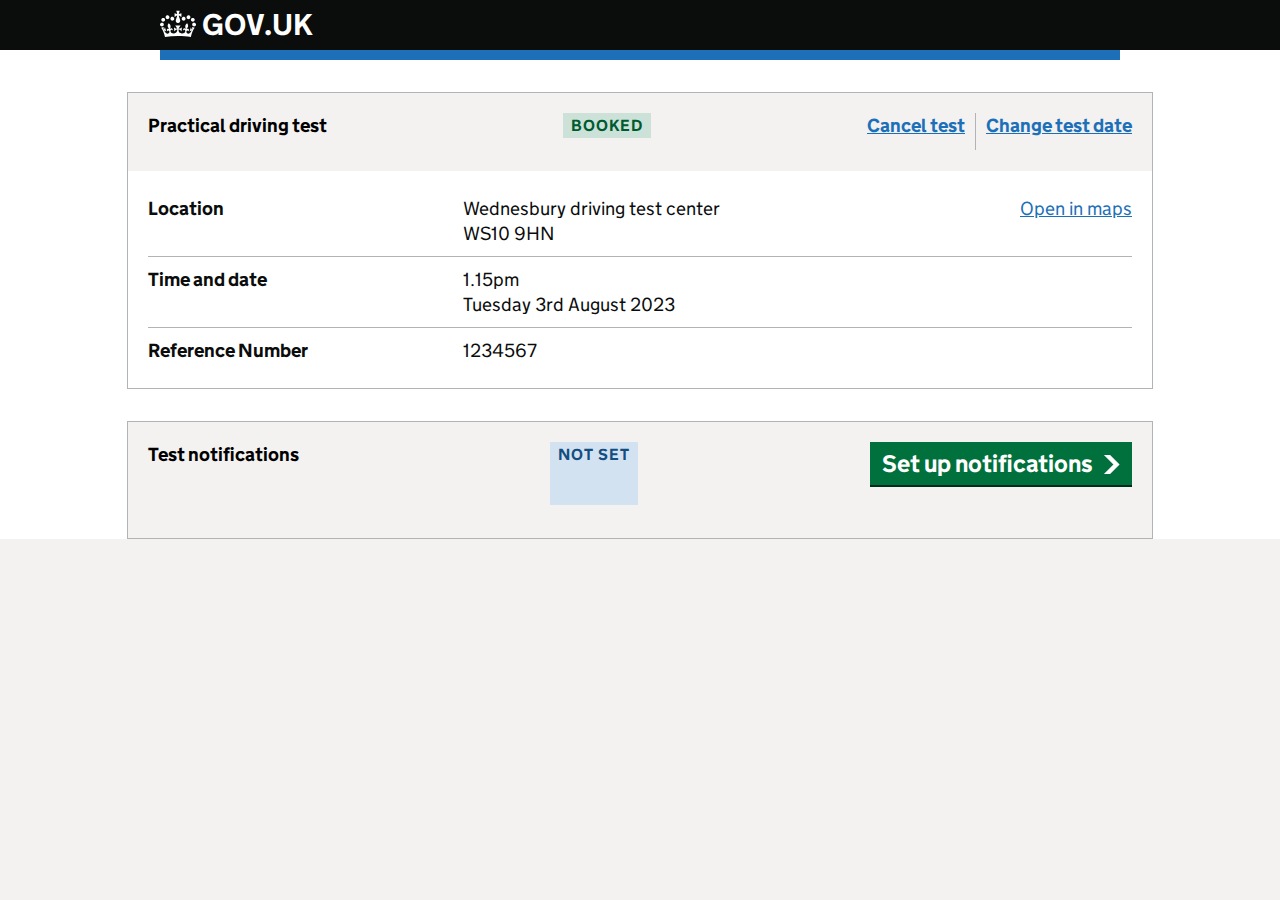
==== index.html @ 0cee1ad0 "index!" ====
<!DOCTYPE html>
<html lang="en" class="govuk-template ">
  <head>
    <title>Book Your Driving Test - GOV.UK</title>
    <meta name="viewport" content="width=device-width, initial-scale=1, viewport-fit=cover">
      <link rel="stylesheet" href="css/govuk-frontend-4.6.0.min.css">
      <link rel="stylesheet" href="css/index.css">
  </head>
  <body class="govuk-template__body ">
    <script>
      document.body.className = ((document.body.className) ? document.body.className + ' js-enabled' : 'js-enabled');
    </script>
    <!-- component HTML -->
    <header class="govuk-header " role="banner" data-module="govuk-header">
        <div class="govuk-header__container govuk-width-container">
          <div class="govuk-header__logo">
            <a href="#" class="govuk-header__link govuk-header__link--homepage">
              <span class="govuk-header__logotype">
                <!--[if gt IE 8]><!-->
                <svg
                  aria-hidden="true"
                  focusable="false"
                  class="govuk-header__logotype-crown"
                  xmlns="http://www.w3.org/2000/svg"
                  viewBox="0 0 132 97"
                  height="30"
                  width="36">
                  <path
                    fill="currentColor" fill-rule="evenodd"
                    d="M25 30.2c3.5 1.5 7.7-.2 9.1-3.7 1.5-3.6-.2-7.8-3.9-9.2-3.6-1.4-7.6.3-9.1 3.9-1.4 3.5.3 7.5 3.9 9zM9 39.5c3.6 1.5 7.8-.2 9.2-3.7 1.5-3.6-.2-7.8-3.9-9.1-3.6-1.5-7.6.2-9.1 3.8-1.4 3.5.3 7.5 3.8 9zM4.4 57.2c3.5 1.5 7.7-.2 9.1-3.8 1.5-3.6-.2-7.7-3.9-9.1-3.5-1.5-7.6.3-9.1 3.8-1.4 3.5.3 7.6 3.9 9.1zm38.3-21.4c3.5 1.5 7.7-.2 9.1-3.8 1.5-3.6-.2-7.7-3.9-9.1-3.6-1.5-7.6.3-9.1 3.8-1.3 3.6.4 7.7 3.9 9.1zm64.4-5.6c-3.6 1.5-7.8-.2-9.1-3.7-1.5-3.6.2-7.8 3.8-9.2 3.6-1.4 7.7.3 9.2 3.9 1.3 3.5-.4 7.5-3.9 9zm15.9 9.3c-3.6 1.5-7.7-.2-9.1-3.7-1.5-3.6.2-7.8 3.7-9.1 3.6-1.5 7.7.2 9.2 3.8 1.5 3.5-.3 7.5-3.8 9zm4.7 17.7c-3.6 1.5-7.8-.2-9.2-3.8-1.5-3.6.2-7.7 3.9-9.1 3.6-1.5 7.7.3 9.2 3.8 1.3 3.5-.4 7.6-3.9 9.1zM89.3 35.8c-3.6 1.5-7.8-.2-9.2-3.8-1.4-3.6.2-7.7 3.9-9.1 3.6-1.5 7.7.3 9.2 3.8 1.4 3.6-.3 7.7-3.9 9.1zM69.7 17.7l8.9 4.7V9.3l-8.9 2.8c-.2-.3-.5-.6-.9-.9L72.4 0H59.6l3.5 11.2c-.3.3-.6.5-.9.9l-8.8-2.8v13.1l8.8-4.7c.3.3.6.7.9.9l-5 15.4v.1c-.2.8-.4 1.6-.4 2.4 0 4.1 3.1 7.5 7 8.1h.2c.3 0 .7.1 1 .1.4 0 .7 0 1-.1h.2c4-.6 7.1-4.1 7.1-8.1 0-.8-.1-1.7-.4-2.4V34l-5.1-15.4c.4-.2.7-.6 1-.9zM66 92.8c16.9 0 32.8 1.1 47.1 3.2 4-16.9 8.9-26.7 14-33.5l-9.6-3.4c1 4.9 1.1 7.2 0 10.2-1.5-1.4-3-4.3-4.2-8.7L108.6 76c2.8-2 5-3.2 7.5-3.3-4.4 9.4-10 11.9-13.6 11.2-4.3-.8-6.3-4.6-5.6-7.9 1-4.7 5.7-5.9 8-.5 4.3-8.7-3-11.4-7.6-8.8 7.1-7.2 7.9-13.5 2.1-21.1-8 6.1-8.1 12.3-4.5 20.8-4.7-5.4-12.1-2.5-9.5 6.2 3.4-5.2 7.9-2 7.2 3.1-.6 4.3-6.4 7.8-13.5 7.2-10.3-.9-10.9-8-11.2-13.8 2.5-.5 7.1 1.8 11 7.3L80.2 60c-4.1 4.4-8 5.3-12.3 5.4 1.4-4.4 8-11.6 8-11.6H55.5s6.4 7.2 7.9 11.6c-4.2-.1-8-1-12.3-5.4l1.4 16.4c3.9-5.5 8.5-7.7 10.9-7.3-.3 5.8-.9 12.8-11.1 13.8-7.2.6-12.9-2.9-13.5-7.2-.7-5 3.8-8.3 7.1-3.1 2.7-8.7-4.6-11.6-9.4-6.2 3.7-8.5 3.6-14.7-4.6-20.8-5.8 7.6-5 13.9 2.2 21.1-4.7-2.6-11.9.1-7.7 8.8 2.3-5.5 7.1-4.2 8.1.5.7 3.3-1.3 7.1-5.7 7.9-3.5.7-9-1.8-13.5-11.2 2.5.1 4.7 1.3 7.5 3.3l-4.7-15.4c-1.2 4.4-2.7 7.2-4.3 8.7-1.1-3-.9-5.3 0-10.2l-9.5 3.4c5 6.9 9.9 16.7 14 33.5 14.8-2.1 30.8-3.2 47.7-3.2z"></path>
                </svg>
                <!--<![endif]-->
                <!--[if IE 8]>
                <img src="/assets/images/govuk-logotype-crown.png" class="govuk-header__logotype-crown-fallback-image" width="36" height="32" alt="">
                <![endif]-->
                <span class="govuk-header__logotype-text">
                  GOV.UK
                </span>
              </span>
            </a>
          </div>
        </div>
      </header>

    <!-- driving test card -->
    <div class="govuk-summary-card myCard">
        <div class="govuk-summary-card__title-wrapper">
          <h2 class="govuk-summary-card__title">Practical driving test</h2>
          <ul class="govuk-summary-card__actions">
            <strong class="govuk-tag govuk-tag--green myTag">
                booked
            </strong>
          </ul>
          <ul class="govuk-summary-card__actions">
            <li class="govuk-summary-card__action">
                <a class="govuk-link" href="#">Cancel test</a>
            </li>
            <li class="govuk-summary-card__action"> 
                <a class="govuk-link" href="#">Change test date</a>
            </li>
          </ul>
        </div>
        <div class="govuk-summary-card__content">
          <dl class="govuk-summary-list">
            <div class="govuk-summary-list__row">
                <dt class="govuk-summary-list__key">
                  Location
                </dt>
                <dd class="govuk-summary-list__value">
                  Wednesbury driving test center<br>WS10 9HN
                </dd>
                <dd class="govuk-summary-list__actions">
                  <a class="govuk-link" href="#">Open in maps</a>
                </dd>
              </div>
            <div class="govuk-summary-list__row">
              <dt class="govuk-summary-list__key">
                Time and date
              </dt>
              <dd class="govuk-summary-list__value">
                1.15pm<br>Tuesday 3rd August 2023
              </dd>
            </div>
            <div class="govuk-summary-list__row">
              <dt class="govuk-summary-list__key">
                Reference Number
              </dt>
              <dd class="govuk-summary-list__value">
                1234567
              </dd>
            </div>
          </dl>
        </div>
      </div>
      <!-- notification card -->
      <div class="govuk-summary-card myCard">
        <div class="govuk-summary-card__title-wrapper">
          <h2 class="govuk-summary-card__title">Test notifications</h2>
          <ul class="govuk-summary-card__actions">
            <strong class="govuk-tag govuk-tag--blue myTag">
                not set
            </strong>
          </ul>
          <ul class="govuk-summary-card__actions">
            <a href="#" role="button" draggable="false" class="govuk-button govuk-button--start myButton" data-module="govuk-button">
                Set up notifications
                <svg class="govuk-button__start-icon" xmlns="http://www.w3.org/2000/svg" width="17.5" height="19" viewBox="0 0 33 40" aria-hidden="true" focusable="false">
                  <path fill="currentColor" d="M0 0h13l20 20-20 20H0l20-20z" />
                </svg></a>
          </ul>
        </div>
      </div>

    <script src="JavaScript/govuk-frontend-4.6.0.min.js"></script>
    <script>
      window.GOVUKFrontend.initAll()
    </script>
  </body>
</html>
---- css/index.css ----
.myTag {
    margin-bottom: 0.75rem;
}

.myButton {
    width: auto;
}

.myCard {
    width: 80%;
    margin: 2rem auto;
}
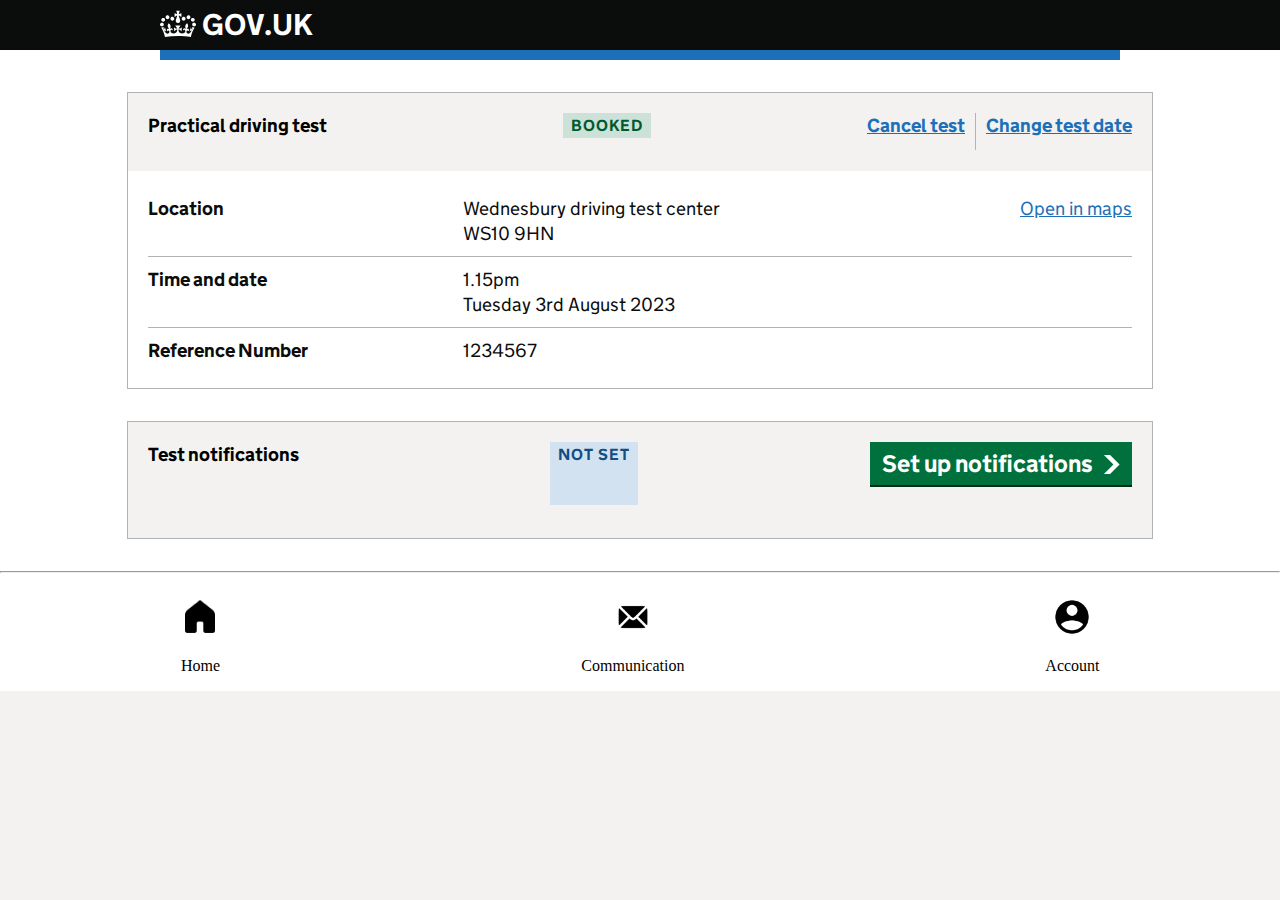
==== commit 26fb5f2b: "footer added" ====
--- a/index.html
+++ b/index.html
@@ -111,6 +111,29 @@
         </div>
       </div>
 
+      <!-- footer -->
+      <hr>
+      <div class="footerLayout">
+        <div class="flex">
+          <div>
+            <img src="assets/images/homeIcon.png" alt="home icon" class="blueColor">
+          </div>
+          <p>Home</p>
+        </div>
+        <div class="flex">
+          <div>
+            <img src="assets/images/emailIcon.png" alt="email icon">
+          </div>
+          <p>Communication</p>
+        </div>
+        <div class="flex">
+          <div>
+            <img src="assets/images/profileIcon.png" alt="person icon">
+          </div>
+          <p>Account</p>
+        </div>
+      </div>
+
     <script src="JavaScript/govuk-frontend-4.6.0.min.js"></script>
     <script>
       window.GOVUKFrontend.initAll()
--- a/css/index.css
+++ b/css/index.css
@@ -9,4 +9,21 @@
 .myCard {
     width: 80%;
     margin: 2rem auto;
+}
+
+.flex {
+    display: flex;
+    flex-direction: column;
+    align-items: center;
+}
+
+.footerLayout {
+    display: flex;
+    justify-content: space-around;
+    align-items: end;
+    padding-top: 1rem;
+}
+
+.flex img {
+    width: 40px;
 }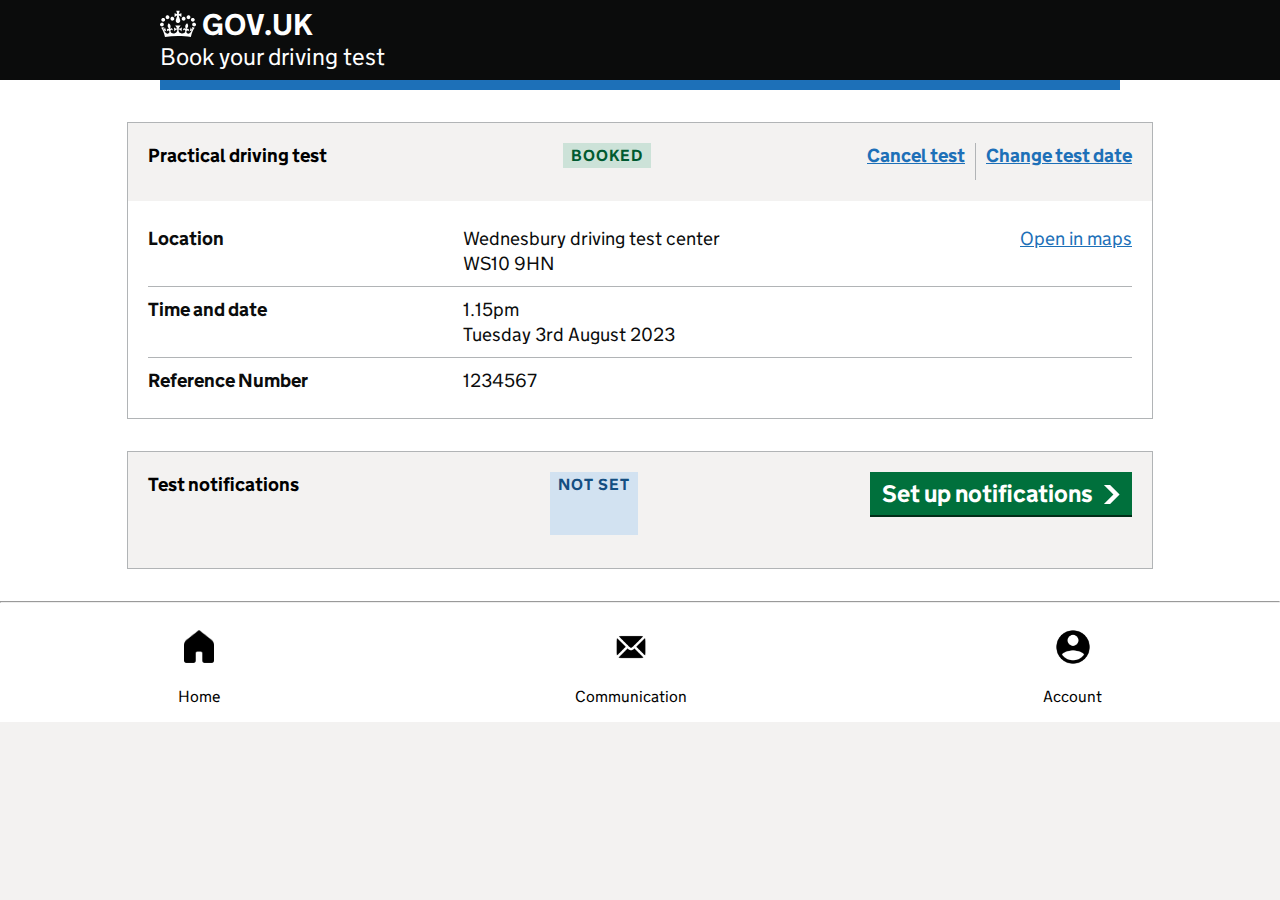
==== commit c1e19631: "added book driving test to header" ====
--- a/index.html
+++ b/index.html
@@ -36,6 +36,9 @@
                 <span class="govuk-header__logotype-text">
                   GOV.UK
                 </span>
+              </span>
+              <span class="govuk-header__product-name">
+                Book your driving test
               </span>
             </a>
           </div>
--- a/css/index.css
+++ b/css/index.css
@@ -1,3 +1,6 @@
+@font-face {
+    font-family:GDS Transport;font-style:normal;font-weight:700;src:url(/assets/fonts/bold-b542beb274-v2.woff2) format("woff2"),url(/assets/fonts/bold-affa96571d-v2.woff) format("woff"); }
+
 .myTag {
     margin-bottom: 0.75rem;
 }
@@ -22,6 +25,7 @@
     justify-content: space-around;
     align-items: end;
     padding-top: 1rem;
+    font-family: GDS Transport,arial,sans-serif;
 }
 
 .flex img {
